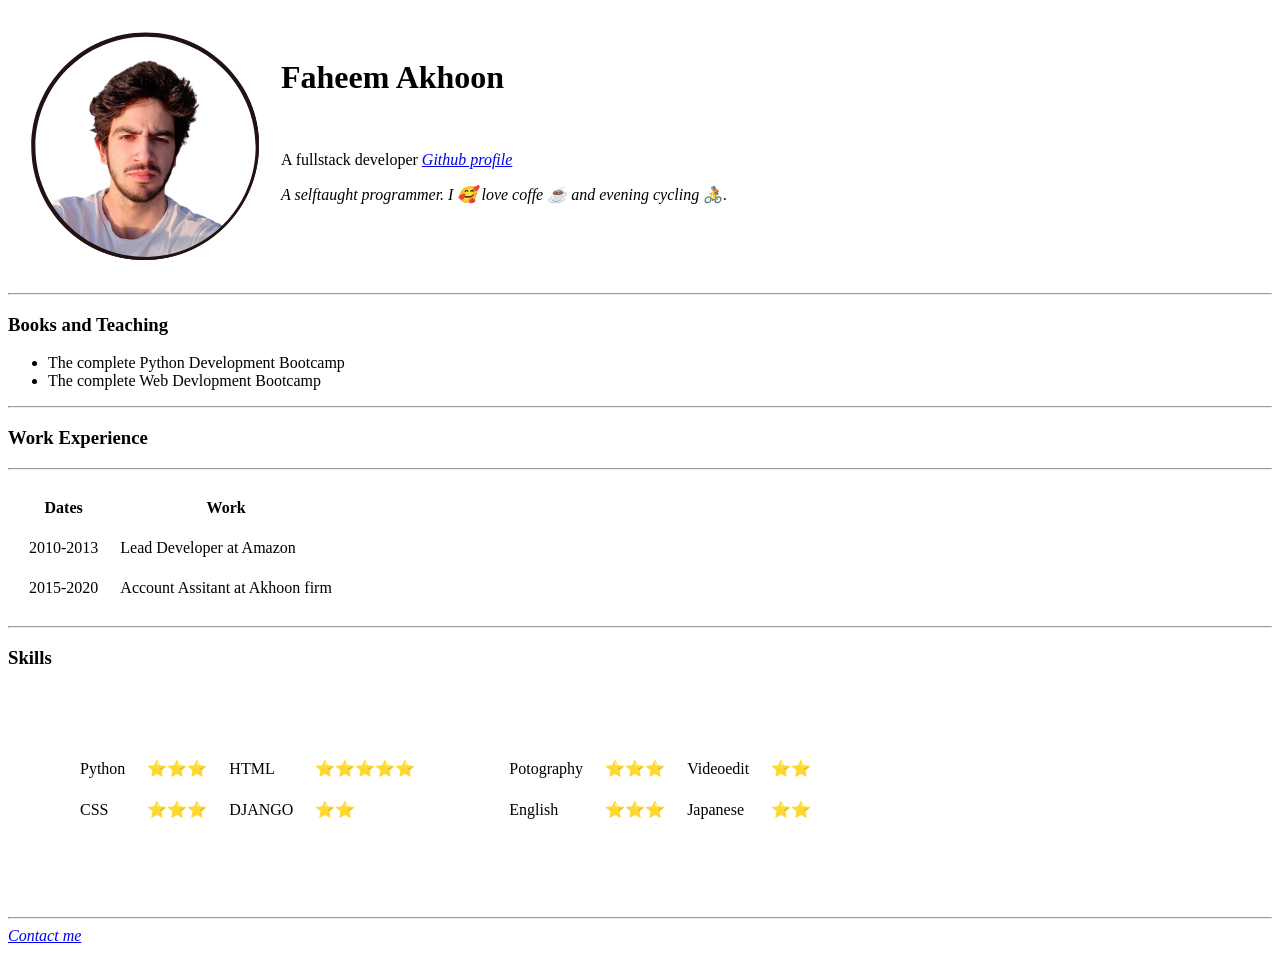
==== index.html @ 04f9bde6 "Added a CV HTML project" ====
<!DOCTYPE html>
<html lang="en">
<head>
    <meta charset="UTF-8">
    <meta name="viewport" content="width=device-width, initial-scale=1.0">
    <title>FAHEEM </title>
</head>
<body>
    <table cellspacing="20">
        <tr>
            <td><img src="profile.png" alt="my profile"></td>
            <td><h1>Faheem Akhoon</h1>
    <br>
    <p>A fullstack developer <a href="#"><em>Github profile</em></a></p>
    <p><i>A selftaught programmer. I 🥰 love coffe ☕️ and evening cycling 🚴. </i></p>
    <br>
    <br>
    </td>
        </tr>
    </table>
    <hr>
    <h3>Books and Teaching</h3>
    <ul>
        <li>The complete Python Development Bootcamp</li>
        <li>The complete Web Devlopment Bootcamp</li>
    </ul>
    <hr>
    <h3>Work Experience</h3>
    <table cellspacing="20">
        <thead>
            <tr>
                <th>Dates</th>
                <th>Work</th>
            </tr>
        </thead>
        <tbody>
            <tr>
                <td>2010-2013</td>
                <td>Lead Developer at Amazon</td>
            
            </tr>
            <tr>
                <td>2015-2020</td>
                <td>Account Assitant at Akhoon firm</td>
            
            </tr>
        </tbody>
        <hr>
    </table>
    <hr>
    <h3>Skills</h3>
    <!-- TABLE NESTING-->
    
    <table cellspacing="50" >
        <tr>
            <td>
                <table cellspacing="20" >
                    <tr>
                        <td>Python</td>
                        <td>⭐⭐⭐</td>
                        <td>HTML</td>
                        <td>⭐⭐⭐⭐⭐</td>
                    </tr>
                    <tr>
                        <td>CSS</td>
                        <td>⭐⭐⭐</td>
                        <td>DJANGO</td>
                        <td>⭐⭐</td>  
                    </tr>
                </table>
            </td>

            <td>
                <table cellspacing="20" >
                <tr>
                    <td>Potography</td>
                    <td>⭐⭐⭐</td>
                    <td>Videoedit</td>
                    <td>⭐⭐</td>  
                </tr>
                <tr>
                    <td>English</td>
                    <td>⭐⭐⭐</td>
                    <td>Japanese</td>
                    <td>⭐⭐</td>  
                </tr>
                </table>
            </td>
        </tr>
    </table>
    <br>
    <hr>
 <a href="contact.html"><em><i>Contact me</i></em> </a>
</body>
</html>
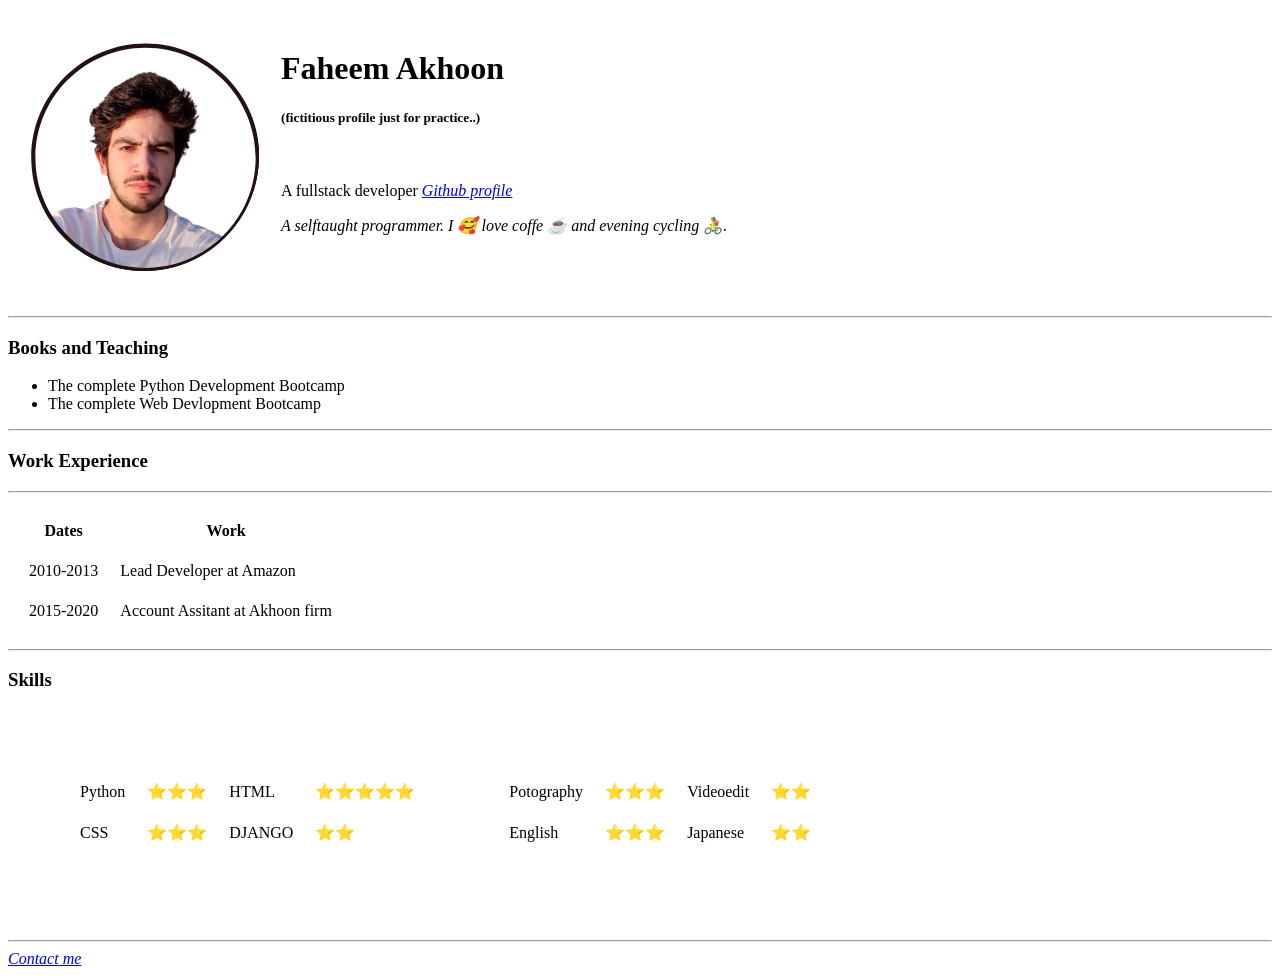
==== commit 95fdb4aa: "Add  fictitious to profile" ====
--- a/index.html
+++ b/index.html
@@ -10,8 +10,9 @@
         <tr>
             <td><img src="profile.png" alt="my profile"></td>
             <td><h1>Faheem Akhoon</h1>
+                 <h5>(fictitious profile just for practice..)</h5>
     <br>
-    <p>A fullstack developer <a href="#"><em>Github profile</em></a></p>
+    <p>A fullstack developer <a href="https://github.com/Akhoon-Faheem"><em>Github profile</em></a></p>
     <p><i>A selftaught programmer. I 🥰 love coffe ☕️ and evening cycling 🚴. </i></p>
     <br>
     <br>
@@ -92,4 +93,4 @@
     <hr>
  <a href="contact.html"><em><i>Contact me</i></em> </a>
 </body>
-</html>+</html>
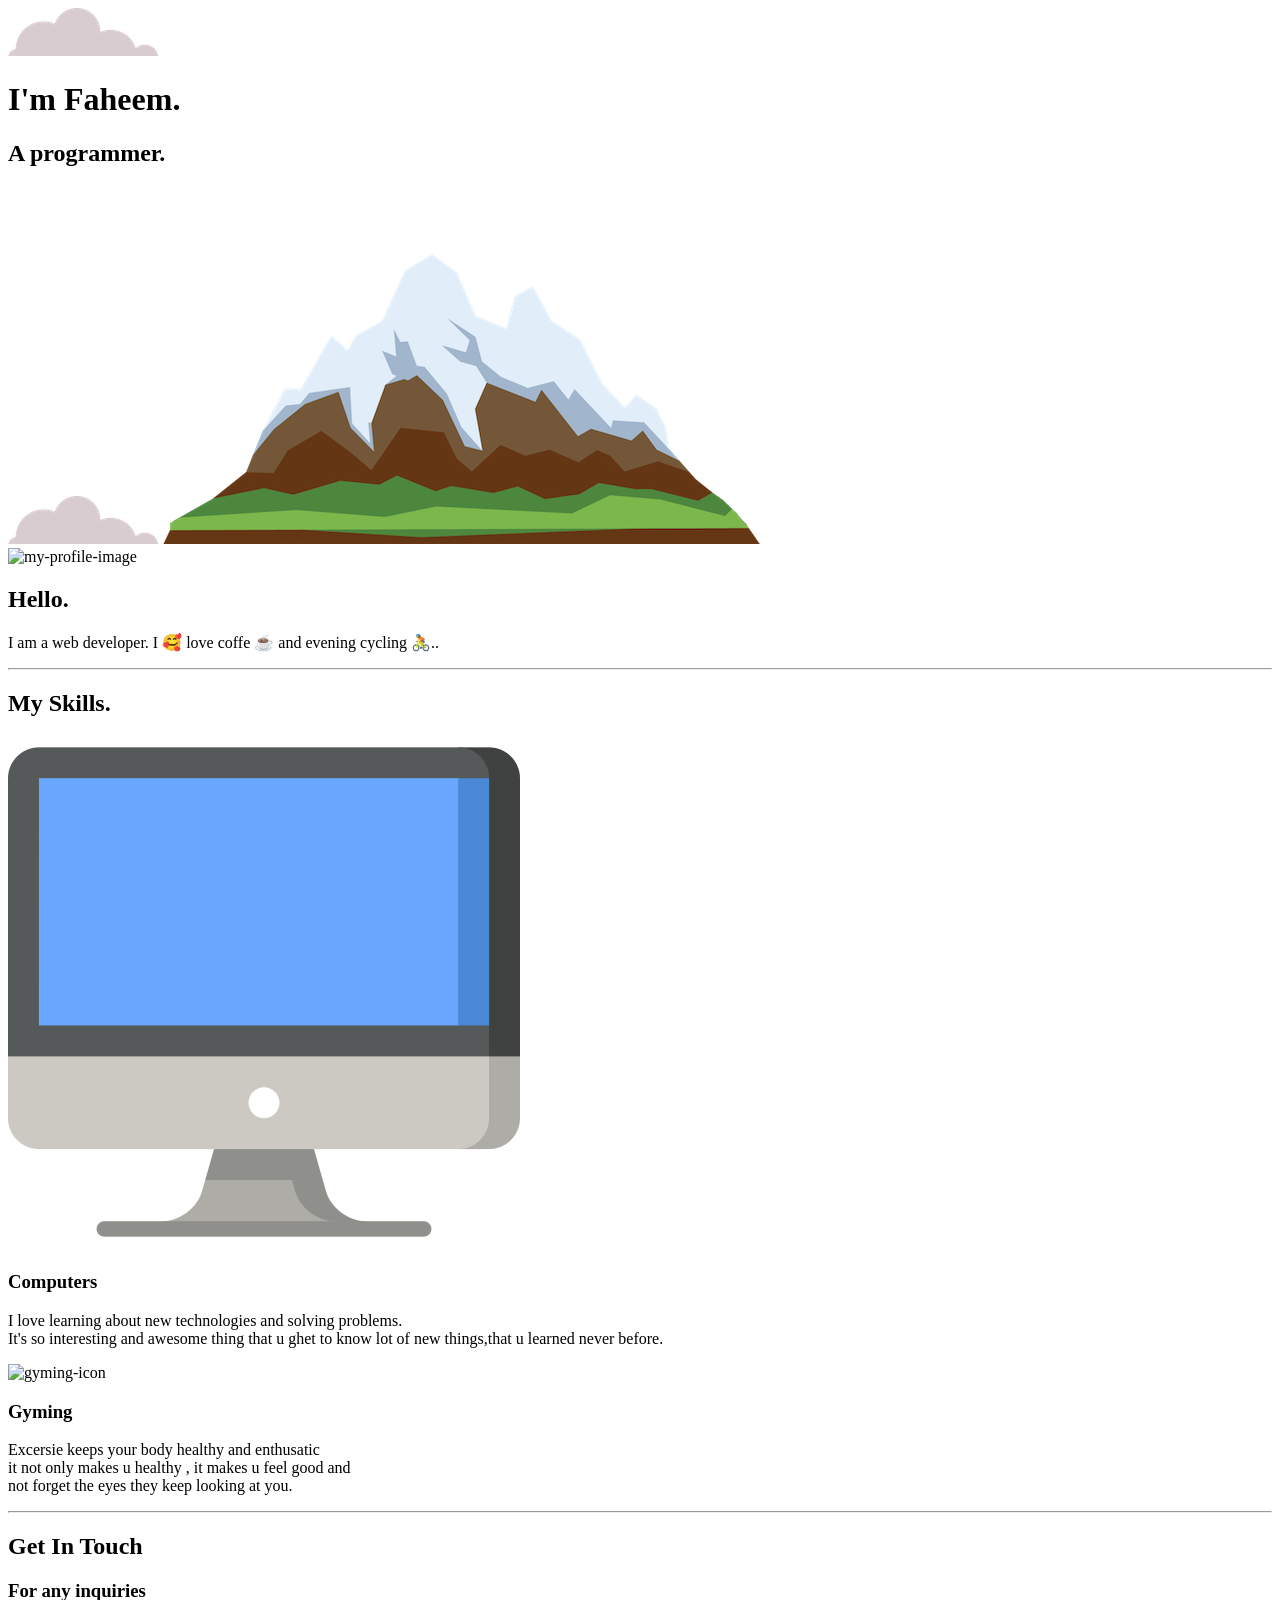
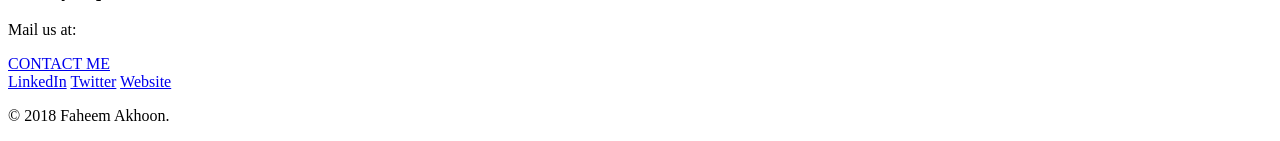
==== commit 9836d8c7: "Intermediate css angela project" ====
--- a/index.html
+++ b/index.html
@@ -3,94 +3,73 @@
 <head>
     <meta charset="UTF-8">
     <meta name="viewport" content="width=device-width, initial-scale=1.0">
-    <title>FAHEEM </title>
+    <title>Faheem Akhoon</title>
+    <link rel="stylesheet" href="css_file/index.css">
+    <link rel="icon" href="css_file/favicon.ico">
+    <link rel="preconnect" href="https://fonts.googleapis.com">
+    <link rel="preconnect" href="https://fonts.gstatic.com" crossorigin>
+    <link href="https://fonts.googleapis.com/css2?family=Merriweather:ital,opsz,wght@0,18..144,300..900;1,18..144,300..900&family=Montserrat:ital,wght@0,100..900;1,100..900&family=Sacramento&display=swap" rel="stylesheet">
 </head>
 <body>
-    <table cellspacing="20">
-        <tr>
-            <td><img src="profile.png" alt="my profile"></td>
-            <td><h1>Faheem Akhoon</h1>
-                 <h5>(fictitious profile just for practice..)</h5>
-    <br>
-    <p>A fullstack developer <a href="https://github.com/Akhoon-Faheem"><em>Github profile</em></a></p>
-    <p><i>A selftaught programmer. I 🥰 love coffe ☕️ and evening cycling 🚴. </i></p>
-    <br>
-    <br>
-    </td>
-        </tr>
-    </table>
-    <hr>
-    <h3>Books and Teaching</h3>
-    <ul>
-        <li>The complete Python Development Bootcamp</li>
-        <li>The complete Web Devlopment Bootcamp</li>
-    </ul>
-    <hr>
-    <h3>Work Experience</h3>
-    <table cellspacing="20">
-        <thead>
-            <tr>
-                <th>Dates</th>
-                <th>Work</th>
-            </tr>
-        </thead>
-        <tbody>
-            <tr>
-                <td>2010-2013</td>
-                <td>Lead Developer at Amazon</td>
-            
-            </tr>
-            <tr>
-                <td>2015-2020</td>
-                <td>Account Assitant at Akhoon firm</td>
-            
-            </tr>
-        </tbody>
-        <hr>
-    </table>
-    <hr>
-    <h3>Skills</h3>
-    <!-- TABLE NESTING-->
+    <!-- top section -->
+    <div class="top">
+        <img class="top-cloud" src="Css-images/cloud.png" alt="cloud-image">
+         <h1> I'm Faheem.</h1>
+         <h2>A programmer.</h2>
+         <img class="bot-cloud" src="Css-images/cloud.png" alt="cloud-image">
+         <img  src="Css-images/mountain.png" alt="moutain-image">
+    </div>
+
+<!-- middle section -->
+
+    <div class="middle-container">
+  <div class="profile">
+    <img class="my-img" src="/Users/faheemakhoon/Documents/Web Developing/ANgela course/perssonal-site/img/profile.png" alt="my-profile-image">
+    <h2>Hello.</h2>
+    <p class="intro">I am a web developer. I 🥰 love coffe ☕️ and evening cycling 🚴..</p>
+  </div>
+  <hr>
+
+  <div class="skills">
     
-    <table cellspacing="50" >
-        <tr>
-            <td>
-                <table cellspacing="20" >
-                    <tr>
-                        <td>Python</td>
-                        <td>⭐⭐⭐</td>
-                        <td>HTML</td>
-                        <td>⭐⭐⭐⭐⭐</td>
-                    </tr>
-                    <tr>
-                        <td>CSS</td>
-                        <td>⭐⭐⭐</td>
-                        <td>DJANGO</td>
-                        <td>⭐⭐</td>  
-                    </tr>
-                </table>
-            </td>
+    <h2>My Skills.</h2>
+    <div class="skill-row">
+      <img class="comp" src="Css-images/desktop.png" alt="Computer Icon">
+      <h3>Computers</h3>
+      <p class="comp-desc">I love learning about new technologies and solving problems.<br> It's so 
+      interesting  and awesome thing that u ghet to know lot of new things,that u 
+    learned never before.</p>
+    </div>
 
-            <td>
-                <table cellspacing="20" >
-                <tr>
-                    <td>Potography</td>
-                    <td>⭐⭐⭐</td>
-                    <td>Videoedit</td>
-                    <td>⭐⭐</td>  
-                </tr>
-                <tr>
-                    <td>English</td>
-                    <td>⭐⭐⭐</td>
-                    <td>Japanese</td>
-                    <td>⭐⭐</td>  
-                </tr>
-                </table>
-            </td>
-        </tr>
-    </table>
-    <br>
-    <hr>
- <a href="contact.html"><em><i>Contact me</i></em> </a>
+    <div class="skill-row">
+      <img class="gym" src="https://media.giphy.com/media/v1.Y2lkPTc5MGI3NjExd3VrN2UwOG85Z3QxMTZka2w3YXNxbnd1ZzBobWc3Yjh0YXJ6ZHY2YyZlcD12MV9zdGlja2Vyc19zZWFyY2gmY3Q9cw/hT70yT2hFcODnK3RWD/giphy.gif" alt="gyming-icon">
+      <h3>Gyming</h3>
+      <p class="gym-desc">Excersie keeps your body healthy and enthusatic<br>
+      it not only makes u healthy , it makes u feel good and<br>
+    not forget the eyes they keep looking at you.</p>
+    </div>
+  </div>
+  <hr>
+
+<!-- contact me section -->
+
+  <div class="contact-me">
+    <h2>Get In Touch</h2>
+    <h3>For any inquiries</h3>
+    <p class="cont-msg">Mail us at:</p>
+    <a class="btn" href="mailto:akhoonfaheem@gmail.com">CONTACT ME</a>
+  </div>
+</div>
+
+<!-- bottom section -->
+
+<div class="bottom-container">
+  <a class="footer-link" href="https://www.linkedin.com/">LinkedIn</a>
+  <a class="footer-link" href="https://twitter.com/">Twitter</a>
+  <a class="footer-link" href="https://www.appbrewery.co/">Website</a>
+  <p class="copy">© 2018 Faheem Akhoon.</p>
+</div>
+
+    
 </body>
-</html>
+</html>
